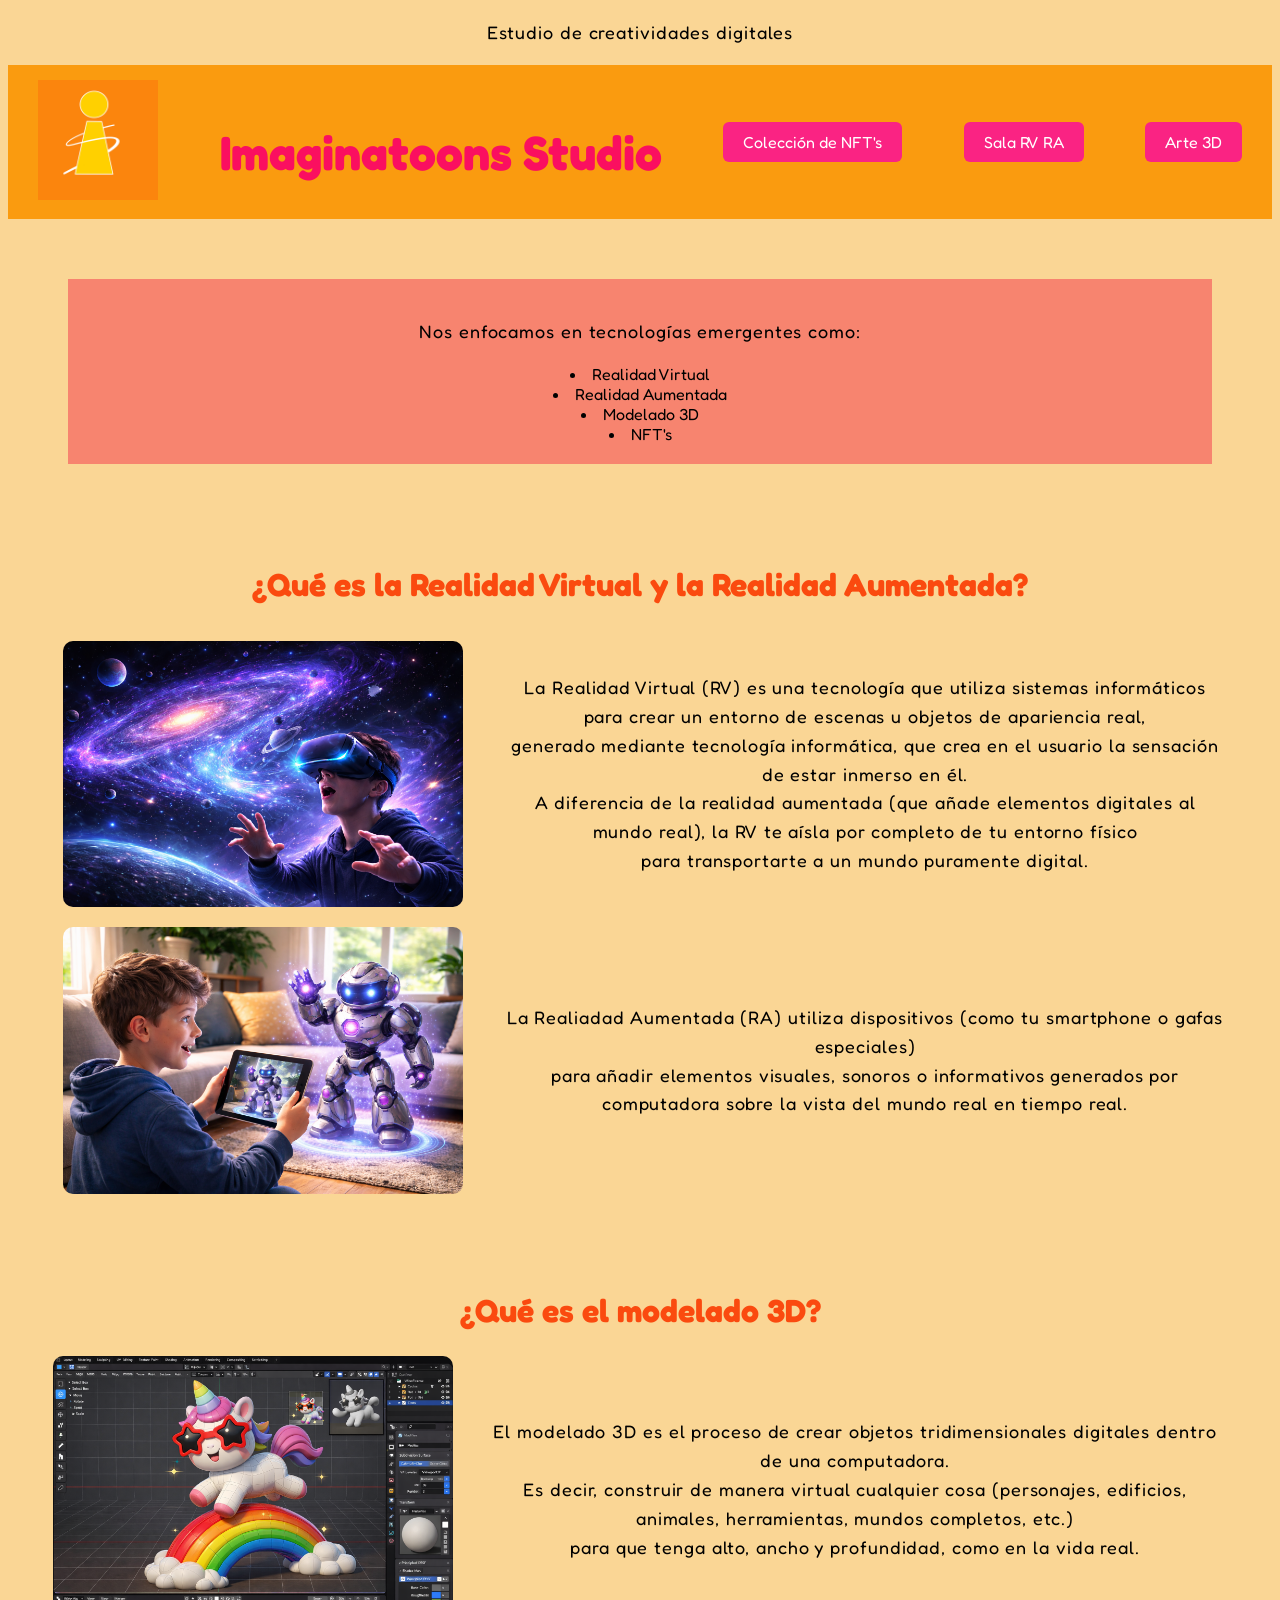
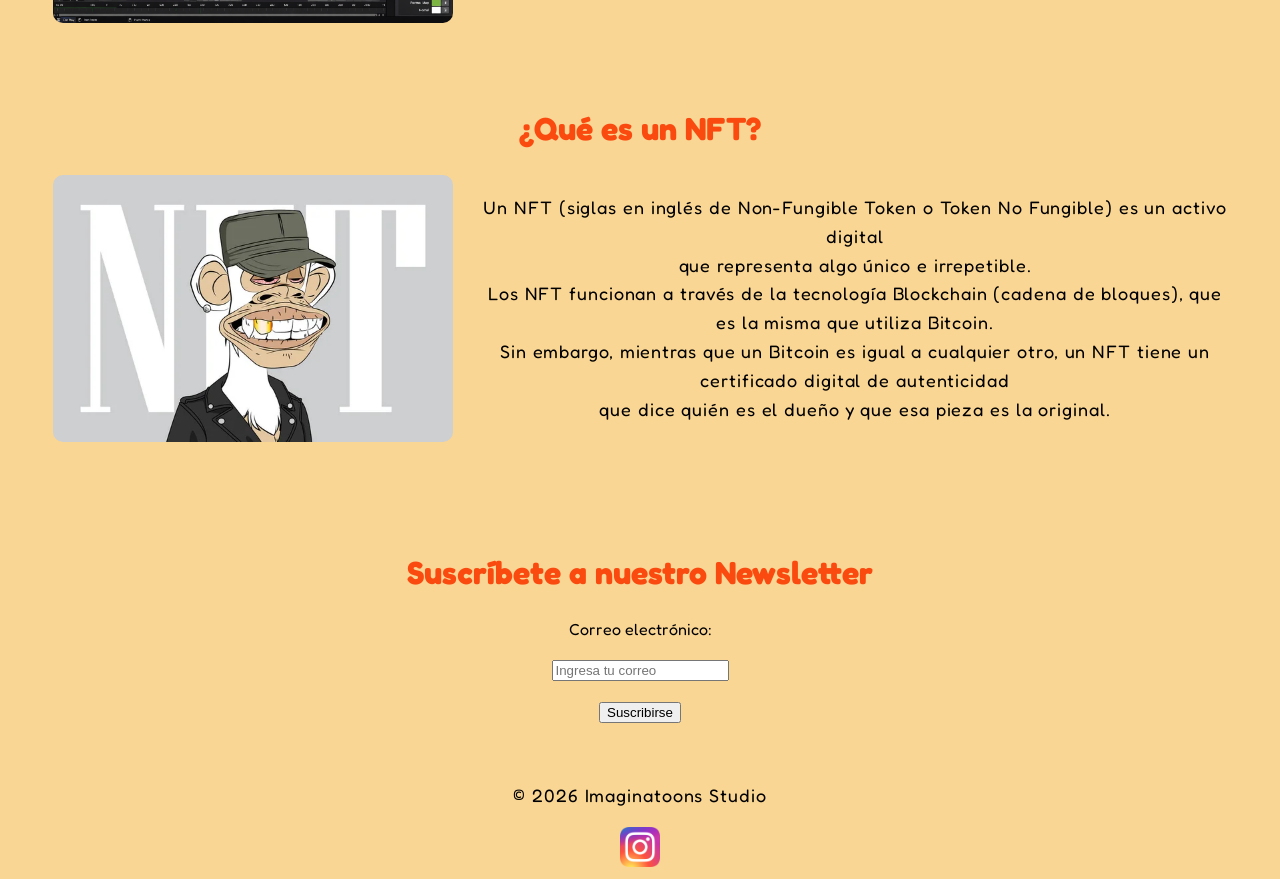
==== index.html @ 47bb6657 "ajuste de nabvar y colores" ====
<!DOCTYPE html>
<html lang="en">
<head>
    <meta charset="UTF-8">
    <meta name="viewport" content="width=device-width, initial-scale=1.0">
    <title>Document</title>
    <link rel="stylesheet" href="styles.css">
    <link rel="preconnect" href="https://fonts.googleapis.com">
    <link rel="preconnect" href="https://fonts.gstatic.com" crossorigin>
    <link href="https://fonts.googleapis.com/css2?family=Fredoka:wght@300..700&display=swap" rel="stylesheet">
</head>

<body>
  
    <header>
        <p>Estudio de creatividades digitales</p>
    </header>

    <nav class="navbar">
        <div class="logo"><img src="Img.png"></div>
        <div class="title"> 
            <h1 id="mi-id">Imaginatoons Studio</h1>
        </div>
        </div>
            <a href="https://opensea.io/collection/imaginatoons-collection" class="btn">Colección de NFT's</a>
            <a href="salas.html" class="btn">Sala RV RA</a>
            <a href="Modelado.html" class="btn">Arte 3D</a>
        </div>
    </nav>

    <main>

    <section class="miclase">
    <p>Nos enfocamos en tecnologías emergentes como:</p>
    <li>Realidad Virtual</li>
    <li>Realidad Aumentada</li>
    <li>Modelado 3D</li> 
    <li>NFT's</li>
    </section>
    
    <section class="box">

    <h2>¿Qué es la Realidad Virtual y la Realidad Aumentada?</h2>

    <div class="contenido">

    <img class="mge" src="realidadvirtual.png" alt="realidad virtual">

    <p>
    La Realidad Virtual (RV) es una tecnología que utiliza sistemas informáticos para crear un entorno de escenas u objetos de apariencia real, <br>
    generado mediante tecnología informática, que crea en el usuario la sensación de estar inmerso en él. <br>
    A diferencia de la realidad aumentada (que añade elementos digitales al mundo real), la RV te aísla por completo de tu entorno físico <br>
    para transportarte a un mundo puramente digital. 
    </p>

    </div>

    <div class="contenido">

    <img class="mge" src="realidad aumentada.png" alt="realidad aumentada">

    <p>
    La Realiadad Aumentada (RA) utiliza dispositivos (como tu smartphone o gafas especiales) <br>
    para añadir elementos visuales, sonoros o informativos generados por computadora sobre la vista del mundo real en tiempo real.
    </p>

    </div>

    </section>


    <section class="box">

    <h2>¿Qué es el modelado 3D?</h2> 

    <div class="contenido">

    <img src="unicornio.png" alt="unicornio3D"> 

    <p>
    El modelado 3D es el proceso de crear objetos tridimensionales digitales dentro de una computadora.<br>
     Es decir, construir de manera virtual cualquier cosa (personajes, edificios, animales, herramientas, mundos completos, etc.) <br>
     para que tenga alto, ancho y profundidad, como en la vida real.
    </p> 

    </div>


    </section>
    
    <section class="box">

    <h2>¿Qué es un NFT?</h2> 

    <div class="contenido">
    
    <img src="boredape.jpg" alt="nft">

    <p>
    Un NFT (siglas en inglés de Non-Fungible Token o Token No Fungible) es un activo digital <br>
    que representa algo único e irrepetible. <br>
    Los NFT funcionan a través de la tecnología Blockchain (cadena de bloques), que es la misma que utiliza Bitcoin. <br>
    Sin embargo, mientras que un Bitcoin es igual a cualquier otro, un NFT tiene un certificado digital de autenticidad <br>
    que dice quién es el dueño y que esa pieza es la original.
    </p> 
    
    </div>

    </section>

    <section>
    <h2>Suscríbete a nuestro Newsletter</h2>
    <form>
    <label for="email">Correo electrónico:</label><br><br>
    <input type="email" id="email" name="email" placeholder="Ingresa tu correo" required><br><br>
    <button type="submit">Suscribirse</button>
    </form>   
    </section>
    
    </main>

    <footer>
    <p>© 2026 Imaginatoons Studio</p>
    <a href="https://www.instagram.com/imaginatoonstudio" target="_blank">
    <img src="insta.png" width="40" height="40" class="icono-red">
    </a> 
    </footer>

</body>
</html>
---- styles.css ----
body {
  font-family: "Fredoka", Arial, sans-serif;
  background-color: #FAD695;
  text-align: center;
}

h1 {
    color: #FA2383;
    font-size: 48px;    
    margin-bottom: 20px;
    font-weight: 700;
    text-align: center;
}

h3 {
  color: #FA730F;
}

#mi-id {
  color: #FA0F60;
}

h2 {
  color: #FA4A0F;
  font-size: 32px;

}

p {
  font-weight: 400;
  font-size: 18px;
  line-height: 1.6;
  letter-spacing: 0.05em
}

.miclase {
  background-color: #F7846F;
  padding: 20px 40px;
  border: 30px;
  margin: 60px;
}

.icono-red {
  width: 40px;
  transition: 0.3s;
}

.icono-red:hover {
  transform: scale(1.2);
  opacity: 0.7;
}



section {
  padding: 40px;
}

* {
  box-sizing: border-box;
}

.imagen1 {
  max-width: 100%;
  height: auto;
}

.box {
  padding: 15px;
  border: 5px;
  margin: 30px;
}

.contenido{
  display:flex;
  align-items:center;
  gap:30px;
  flex-wrap:wrap;
}

.contenido img{
  width:400px;
  max-width:100%;
  border-radius:10px;
}

.contenido p{
  flex:1; 
}

.mge {
  margin: 10px; 
}

.galeria {
  display:flex;
  flex-direction: column;
  align-items: center;
}

.galeria img{
  margin: 20px;
}

.room {
  display: flex;
  align-items:center;
  gap:30px;
  flex-wrap:wrap;
  justify-content: space-around;
}

.room img{
  margin: 10px;
  padding: 10px;
  border: 5px;
  width:600px;
  max-width:100%;
}

.container {

  display: flex;

  justify-content: center;

  align-items: center;


}

.card {

  background-color: #f1e6e1;

  padding: 20px;

  box-shadow: 0 4px 8px rgba(0, 0, 0, 0.1);

  border-radius: 8px;

  text-align: center;

  margin: 20px;

}

.obras {
  width: 600px;
 
}

@media (max-width: 768px){
  .obras{
    width: 100%;
  }
}

.navbar {
  display: flex;
  align-items: center;
  justify-content: space-between;
  padding: 15px 30px;
  background-color: #FA9B0F;
  color: white;
  flex-wrap: wrap;
}


.logo {
  font-weight: bold;
}

.btn {
  display: inline-block;
  padding: 10px 20px;
  background-color:#FA2383;
  color: white;
  text-decoration: none;
  border-radius: 6px;
  font-size: 16px;
}


.btn:hover {
  background-color:#FAAD94;
}


.logo img {
  width: 120px;
  height: auto;
}

@media (max-width: 768px) {
  .navbar {
    flex-direction: column;
    align-items: flex-start;
    gap: 10px;
  }

   .right {
    width: 100%;
  }

  .btn {
    width: 100%;
    text-align: center;
  }

  .logo {
    width: 40px; 
    min-width: 40px; 
  }
}
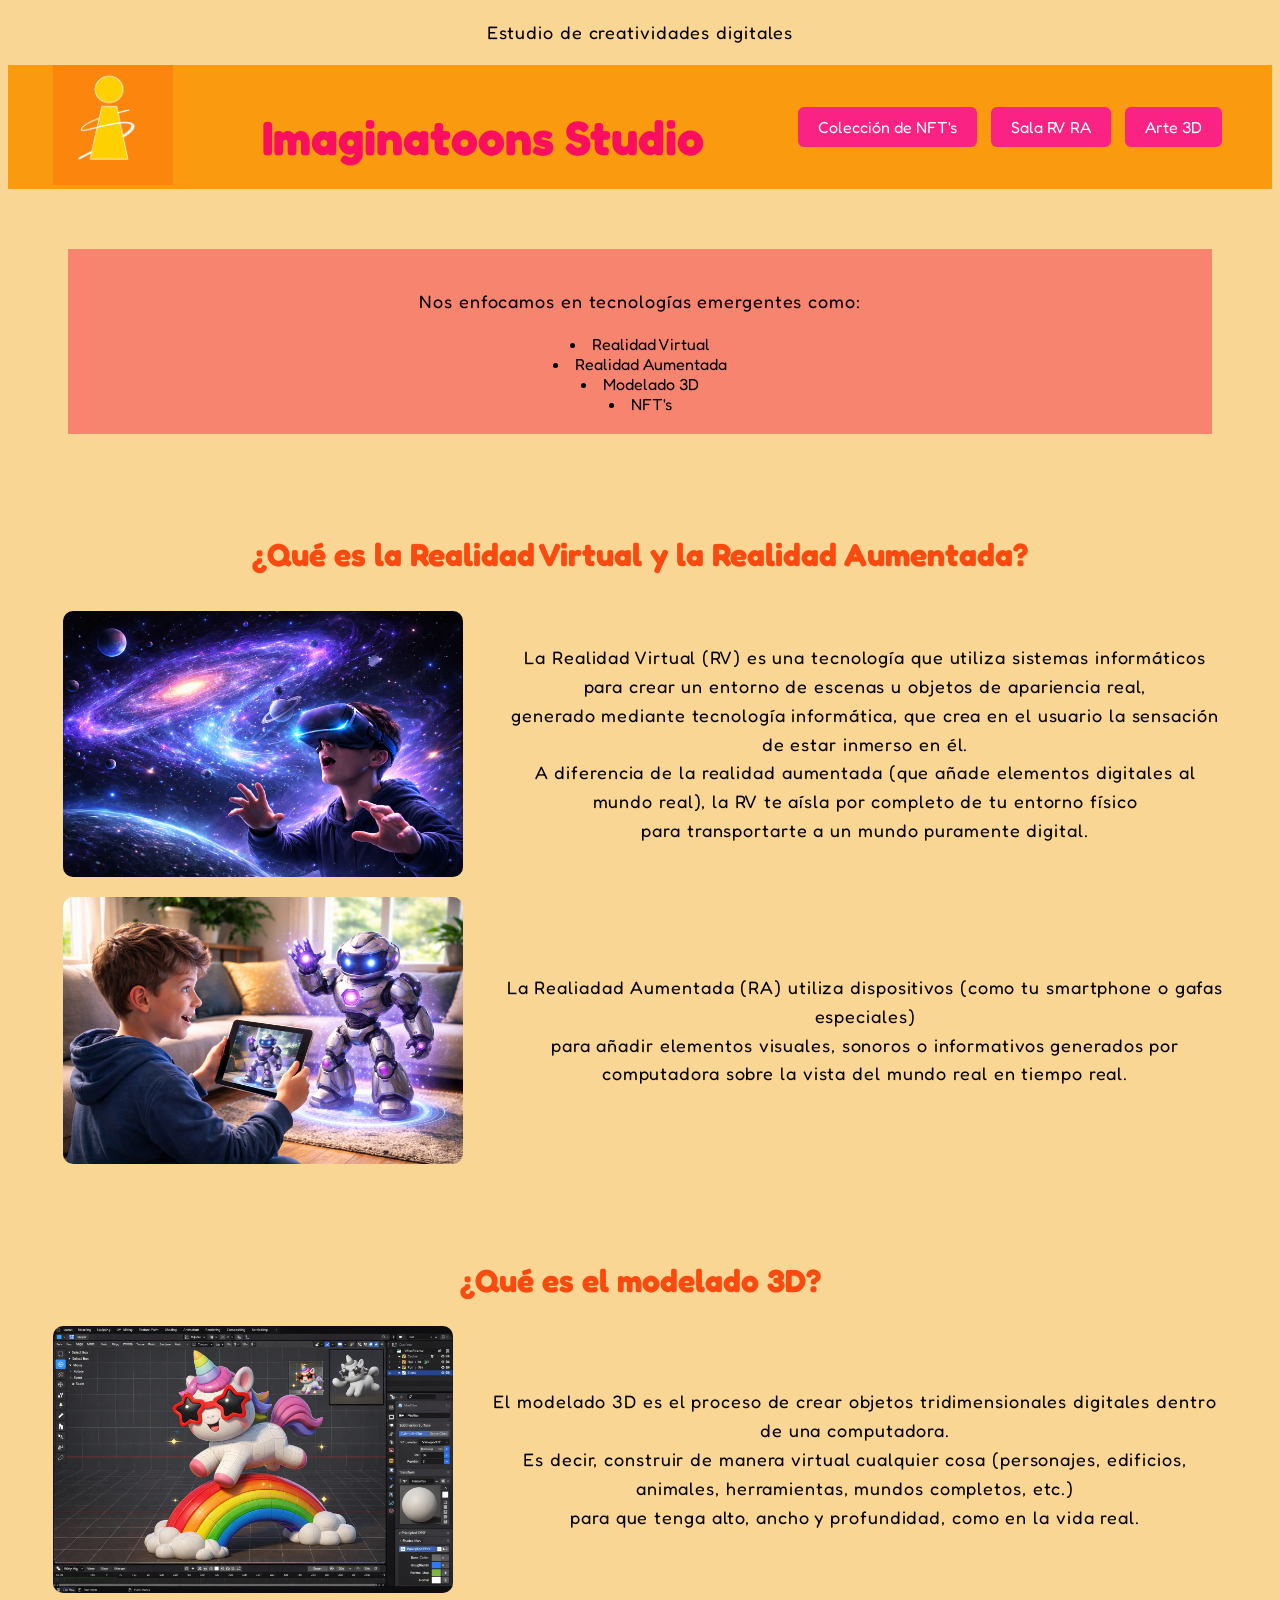
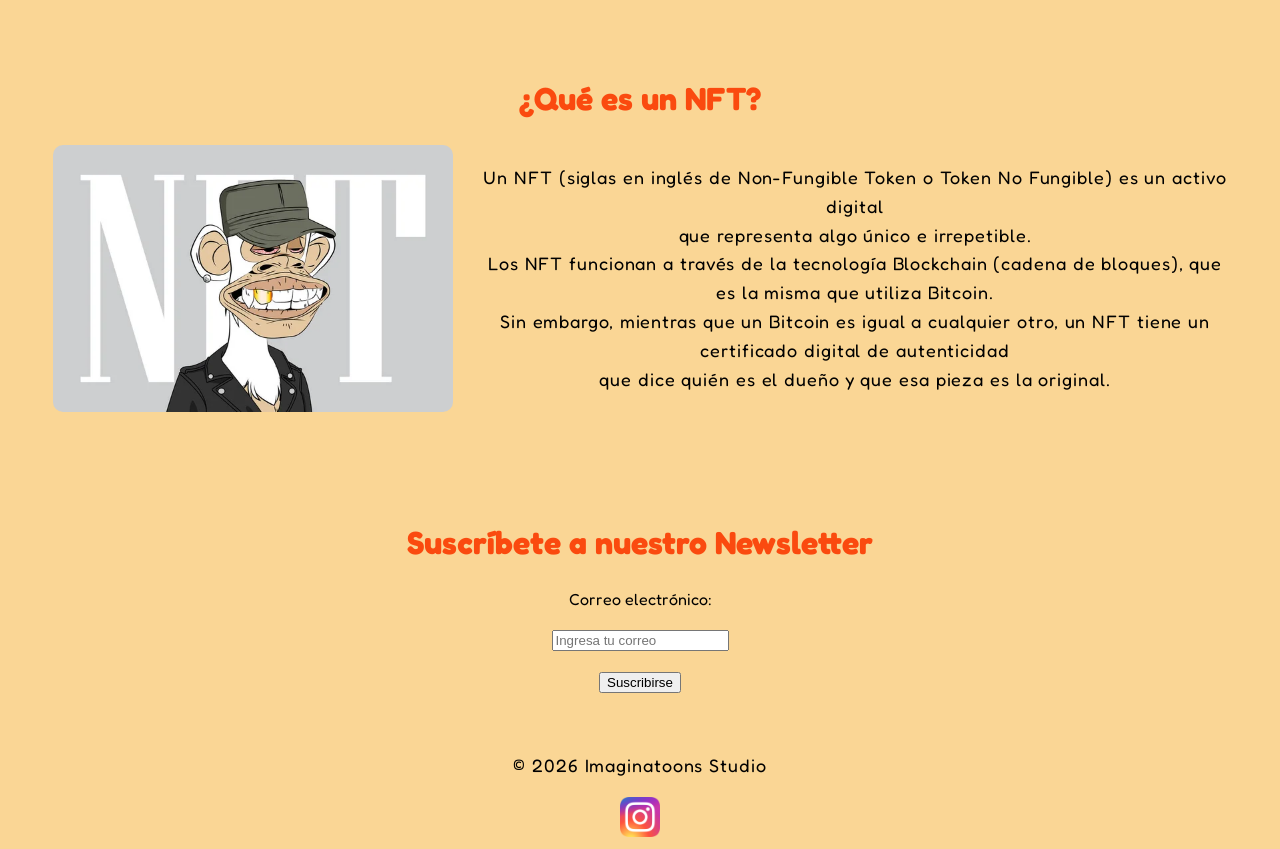
==== commit 66208c71: "ajuste de navbar" ====
--- a/index.html
+++ b/index.html
@@ -21,7 +21,7 @@
         <div class="title"> 
             <h1 id="mi-id">Imaginatoons Studio</h1>
         </div>
-        </div>
+        <div>
             <a href="https://opensea.io/collection/imaginatoons-collection" class="btn">Colección de NFT's</a>
             <a href="salas.html" class="btn">Sala RV RA</a>
             <a href="Modelado.html" class="btn">Arte 3D</a>
--- a/styles.css
+++ b/styles.css
@@ -159,8 +159,7 @@
 .navbar {
   display: flex;
   align-items: center;
-  justify-content: space-between;
-  padding: 15px 30px;
+  justify-content: space-around;
   background-color: #FA9B0F;
   color: white;
   flex-wrap: wrap;
@@ -179,6 +178,7 @@
   text-decoration: none;
   border-radius: 6px;
   font-size: 16px;
+  margin: 5px;
 }
 
 
@@ -195,13 +195,10 @@
 @media (max-width: 768px) {
   .navbar {
     flex-direction: column;
-    align-items: flex-start;
+    align-items:center;
     gap: 10px;
   }
 
-   .right {
-    width: 100%;
-  }
 
   .btn {
     width: 100%;
@@ -210,6 +207,6 @@
 
   .logo {
     width: 40px; 
-    min-width: 40px; 
+    min-width: 40px;
   }
 }
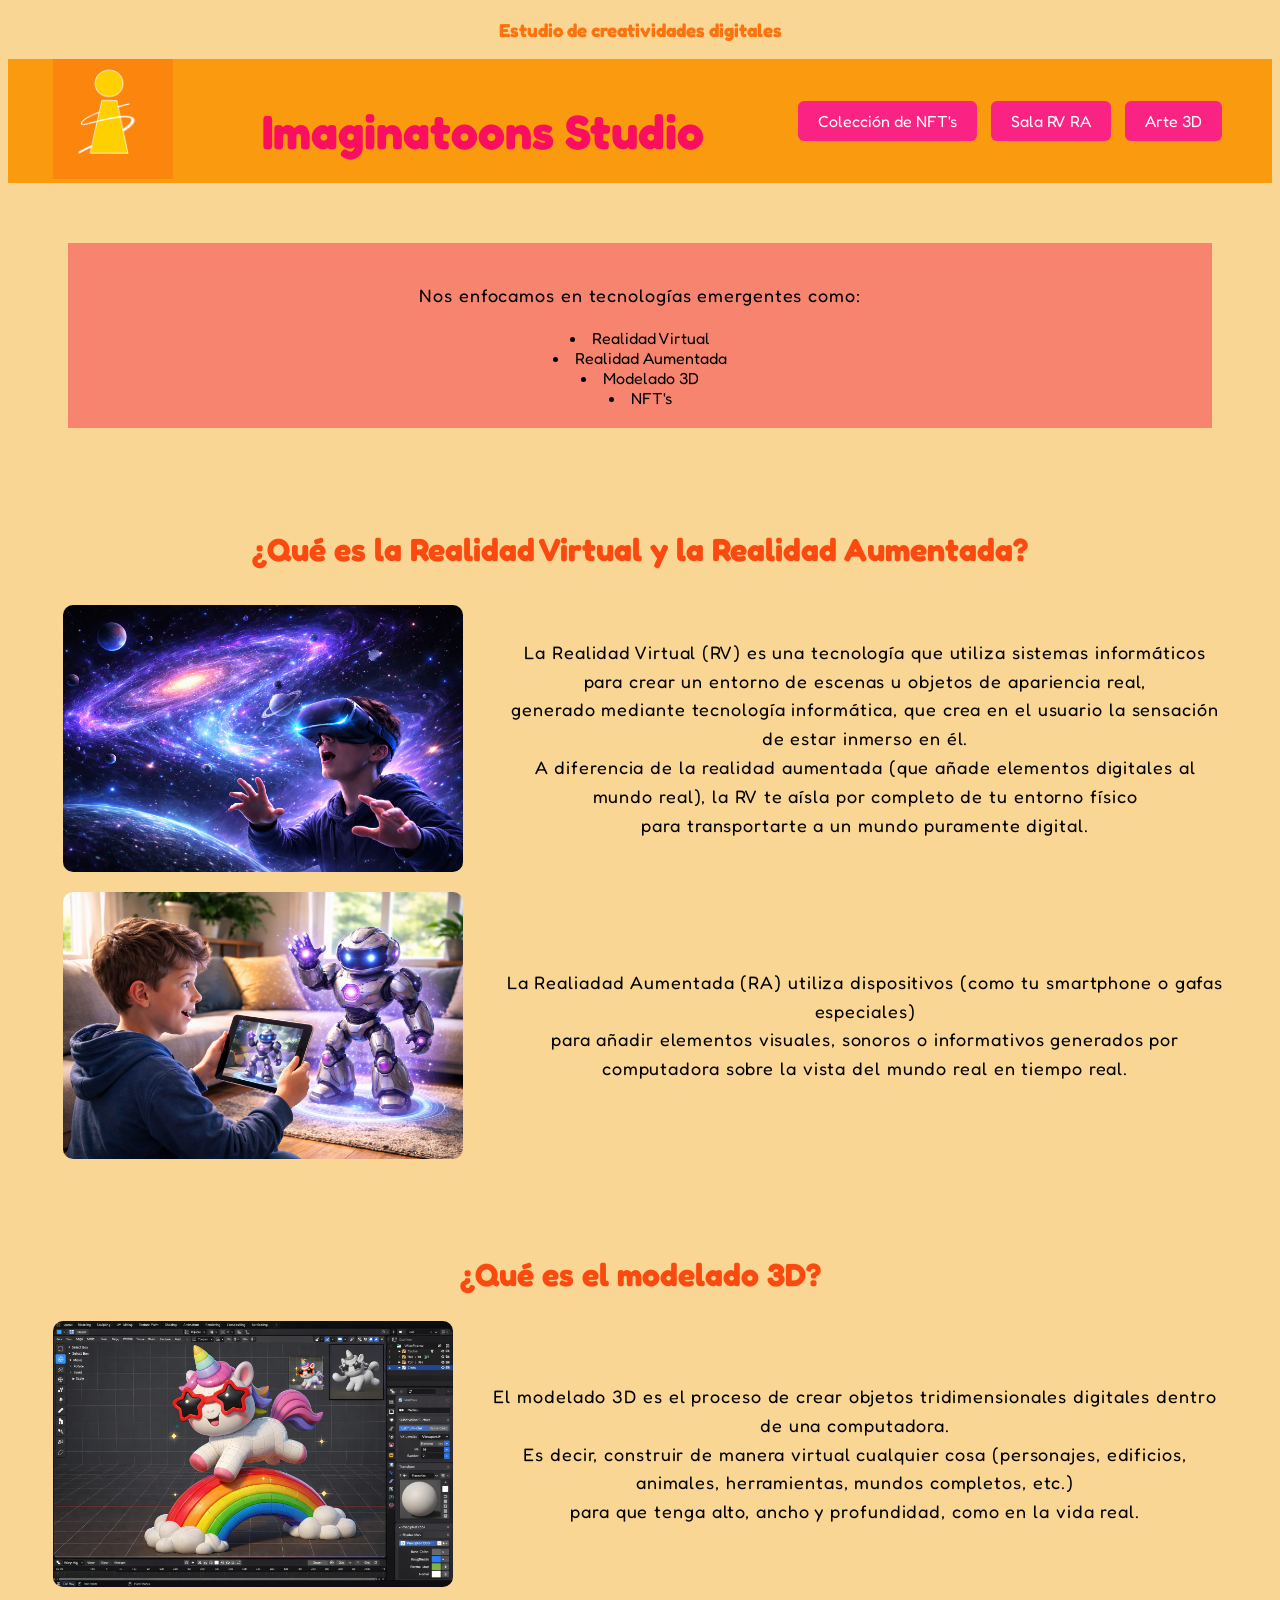
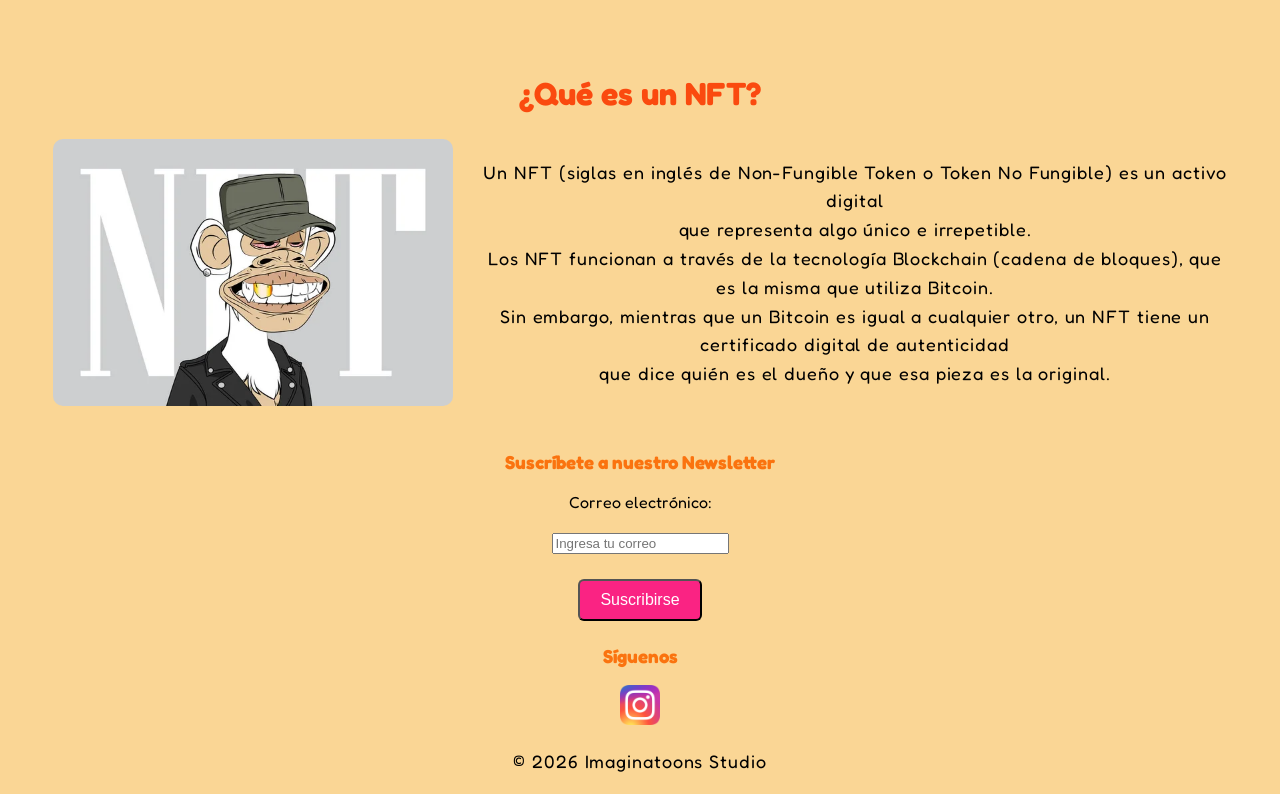
==== commit 9a7559e1: "orden y footer" ====
--- a/index.html
+++ b/index.html
@@ -13,7 +13,7 @@
 <body>
   
     <header>
-        <p>Estudio de creatividades digitales</p>
+        <h3>Estudio de creatividades digitales</h3>
     </header>
 
     <nav class="navbar">
@@ -30,100 +30,87 @@
 
     <main>
 
-    <section class="miclase">
-    <p>Nos enfocamos en tecnologías emergentes como:</p>
-    <li>Realidad Virtual</li>
-    <li>Realidad Aumentada</li>
-    <li>Modelado 3D</li> 
-    <li>NFT's</li>
-    </section>
+        <section class="miclase">
+            <p>Nos enfocamos en tecnologías emergentes como:</p>
+            <li>Realidad Virtual</li>
+            <li>Realidad Aumentada</li>
+            <li>Modelado 3D</li>
+            <li>NFT's</li>
+         </section>
     
-    <section class="box">
-
-    <h2>¿Qué es la Realidad Virtual y la Realidad Aumentada?</h2>
-
-    <div class="contenido">
-
-    <img class="mge" src="realidadvirtual.png" alt="realidad virtual">
-
-    <p>
-    La Realidad Virtual (RV) es una tecnología que utiliza sistemas informáticos para crear un entorno de escenas u objetos de apariencia real, <br>
-    generado mediante tecnología informática, que crea en el usuario la sensación de estar inmerso en él. <br>
-    A diferencia de la realidad aumentada (que añade elementos digitales al mundo real), la RV te aísla por completo de tu entorno físico <br>
-    para transportarte a un mundo puramente digital. 
-    </p>
-
-    </div>
-
-    <div class="contenido">
-
-    <img class="mge" src="realidad aumentada.png" alt="realidad aumentada">
-
-    <p>
-    La Realiadad Aumentada (RA) utiliza dispositivos (como tu smartphone o gafas especiales) <br>
-    para añadir elementos visuales, sonoros o informativos generados por computadora sobre la vista del mundo real en tiempo real.
-    </p>
-
-    </div>
-
-    </section>
+        <section class="box">
+            <h2>¿Qué es la Realidad Virtual y la Realidad Aumentada?</h2>
+        
+            <div class="contenido">
+                <img class="mge" src="realidadvirtual.png" alt="realidad virtual">
+                <p>La Realidad Virtual (RV) es una tecnología que utiliza sistemas informáticos para crear un entorno de escenas u objetos de apariencia real, <br>
+                generado mediante tecnología informática, que crea en el usuario la sensación de estar inmerso en él. <br>
+                A diferencia de la realidad aumentada (que añade elementos digitales al mundo real), la RV te aísla por completo de tu entorno físico <br>
+                para transportarte a un mundo puramente digital. 
+            </p>
+            </div>
+        
+            <div class="contenido">
+                <img class="mge" src="realidad aumentada.png" alt="realidad aumentada">
+                <p>
+                La Realiadad Aumentada (RA) utiliza dispositivos (como tu smartphone o gafas especiales) <br>
+                para añadir elementos visuales, sonoros o informativos generados por computadora sobre la vista del mundo real en tiempo real.
+                </p>
+            </div>
+        </section>
 
 
-    <section class="box">
+        <section class="box">
+            <h2>¿Qué es el modelado 3D?</h2> 
 
-    <h2>¿Qué es el modelado 3D?</h2> 
+            <div class="contenido">
+                <img src="unicornio.png" alt="unicornio3D"> 
+                <p>
+                El modelado 3D es el proceso de crear objetos tridimensionales digitales dentro de una computadora.<br>
+                Es decir, construir de manera virtual cualquier cosa (personajes, edificios, animales, herramientas, mundos completos, etc.) <br>
+                para que tenga alto, ancho y profundidad, como en la vida real.
+                </p> 
+            </div>
+        </section>
+    
+        <section class="box">
+            <h2>¿Qué es un NFT?</h2> 
+        
+            <div class="contenido">
+                <img src="boredape.jpg" alt="nft">
+                <p>
+                Un NFT (siglas en inglés de Non-Fungible Token o Token No Fungible) es un activo digital <br>
+                que representa algo único e irrepetible. <br>
+                Los NFT funcionan a través de la tecnología Blockchain (cadena de bloques), que es la misma que utiliza Bitcoin. <br>
+                Sin embargo, mientras que un Bitcoin es igual a cualquier otro, un NFT tiene un certificado digital de autenticidad <br>
+                que dice quién es el dueño y que esa pieza es la original.
+                </p> 
+            </div>
+        </section>
 
-    <div class="contenido">
+     </main>
+    
+    <footer class="footer">
+        <div class="footer-container">
 
-    <img src="unicornio.png" alt="unicornio3D"> 
-
-    <p>
-    El modelado 3D es el proceso de crear objetos tridimensionales digitales dentro de una computadora.<br>
-     Es decir, construir de manera virtual cualquier cosa (personajes, edificios, animales, herramientas, mundos completos, etc.) <br>
-     para que tenga alto, ancho y profundidad, como en la vida real.
-    </p> 
-
-    </div>
-
-
-    </section>
+            <div class="newsletter">
+                <h3>Suscríbete a nuestro Newsletter</h3>
+                <form>
+                    <label for="email">Correo electrónico:</label><br><br>
+                    <input type="email" id="email" name="email" placeholder="Ingresa tu correo" required><br><br>
+                    <button type="submit" class="btn">Suscribirse</button>
+                 </form>
+            </div>
+            
+            <div class="social">
+                <h3>Síguenos</h3>  
+                <a href="https://www.instagram.com/imaginatoonstudio" target="_blank">
+                <img src="insta.png" width="40" height="40" class="icono-red">
+                </a>
+                <p>© 2026 Imaginatoons Studio</p>      
+            </div>
+        </div>
     
-    <section class="box">
-
-    <h2>¿Qué es un NFT?</h2> 
-
-    <div class="contenido">
-    
-    <img src="boredape.jpg" alt="nft">
-
-    <p>
-    Un NFT (siglas en inglés de Non-Fungible Token o Token No Fungible) es un activo digital <br>
-    que representa algo único e irrepetible. <br>
-    Los NFT funcionan a través de la tecnología Blockchain (cadena de bloques), que es la misma que utiliza Bitcoin. <br>
-    Sin embargo, mientras que un Bitcoin es igual a cualquier otro, un NFT tiene un certificado digital de autenticidad <br>
-    que dice quién es el dueño y que esa pieza es la original.
-    </p> 
-    
-    </div>
-
-    </section>
-
-    <section>
-    <h2>Suscríbete a nuestro Newsletter</h2>
-    <form>
-    <label for="email">Correo electrónico:</label><br><br>
-    <input type="email" id="email" name="email" placeholder="Ingresa tu correo" required><br><br>
-    <button type="submit">Suscribirse</button>
-    </form>   
-    </section>
-    
-    </main>
-
-    <footer>
-    <p>© 2026 Imaginatoons Studio</p>
-    <a href="https://www.instagram.com/imaginatoonstudio" target="_blank">
-    <img src="insta.png" width="40" height="40" class="icono-red">
-    </a> 
     </footer>
 
 </body>
--- a/styles.css
+++ b/styles.css
@@ -5,11 +5,11 @@
 }
 
 h1 {
-    color: #FA2383;
-    font-size: 48px;    
-    margin-bottom: 20px;
-    font-weight: 700;
-    text-align: center;
+  color: #FA2383;
+  font-size: 48px;    
+  margin-bottom: 20px;
+  font-weight: 700;
+  text-align: center;
 }
 
 h3 {
@@ -23,7 +23,6 @@
 h2 {
   color: #FA4A0F;
   font-size: 32px;
-
 }
 
 p {
@@ -49,8 +48,6 @@
   transform: scale(1.2);
   opacity: 0.7;
 }
-
-
 
 section {
   padding: 40px;
@@ -119,35 +116,22 @@
 }
 
 .container {
-
   display: flex;
-
   justify-content: center;
-
   align-items: center;
-
-
 }
 
 .card {
-
   background-color: #f1e6e1;
-
   padding: 20px;
-
   box-shadow: 0 4px 8px rgba(0, 0, 0, 0.1);
-
   border-radius: 8px;
-
   text-align: center;
-
   margin: 20px;
-
 }
 
 .obras {
-  width: 600px;
- 
+  width: 600px; 
 }
 
 @media (max-width: 768px){
@@ -164,7 +148,6 @@
   color: white;
   flex-wrap: wrap;
 }
-
 
 .logo {
   font-weight: bold;
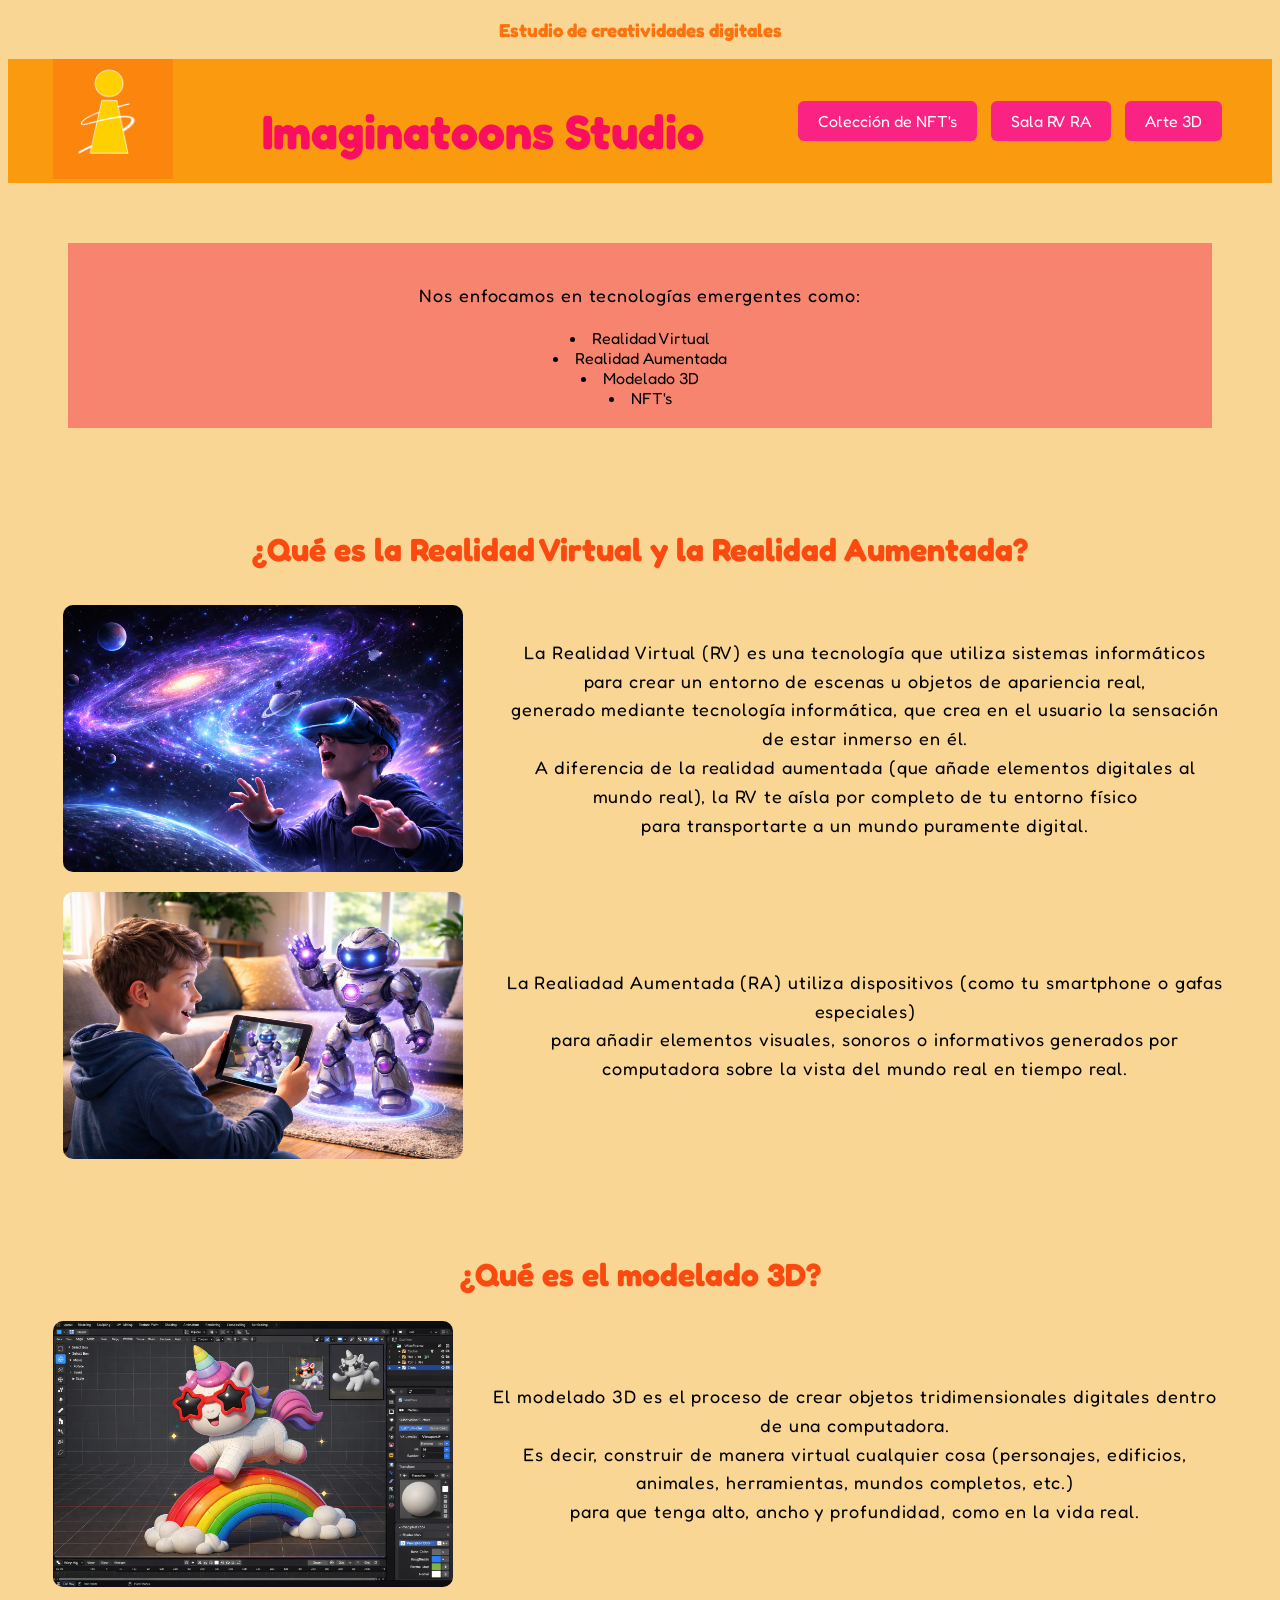
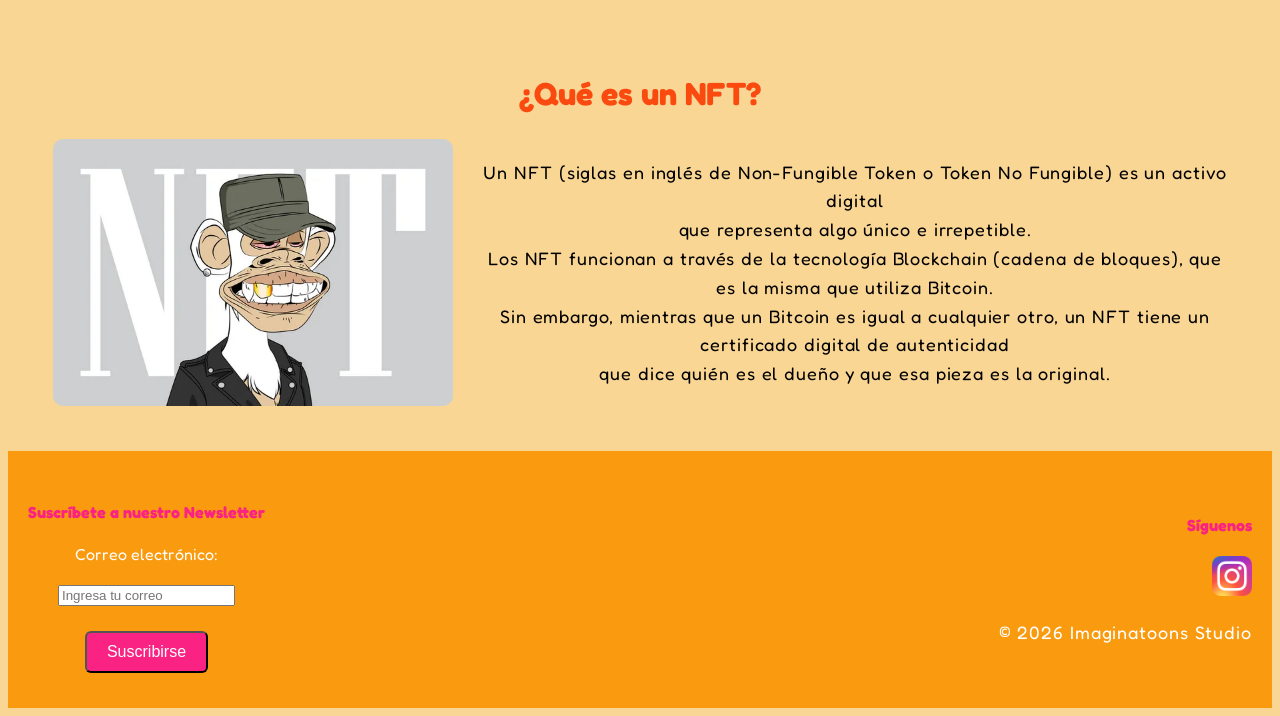
==== commit cb611ea5: "color del footer" ====
--- a/index.html
+++ b/index.html
@@ -94,7 +94,7 @@
         <div class="footer-container">
 
             <div class="newsletter">
-                <h3>Suscríbete a nuestro Newsletter</h3>
+                <h4>Suscríbete a nuestro Newsletter</h4>
                 <form>
                     <label for="email">Correo electrónico:</label><br><br>
                     <input type="email" id="email" name="email" placeholder="Ingresa tu correo" required><br><br>
@@ -103,7 +103,7 @@
             </div>
             
             <div class="social">
-                <h3>Síguenos</h3>  
+                <h4>Síguenos</h4>  
                 <a href="https://www.instagram.com/imaginatoonstudio" target="_blank">
                 <img src="insta.png" width="40" height="40" class="icono-red">
                 </a>
--- a/styles.css
+++ b/styles.css
@@ -18,6 +18,10 @@
 
 #mi-id {
   color: #FA0F60;
+}
+
+h4 {
+  color: #FA2383;
 }
 
 h2 {
@@ -192,4 +196,41 @@
     width: 40px; 
     min-width: 40px;
   }
+}
+
+.footer {
+  background-color:#FA9B0F;
+  color: white;
+  padding: 30px 20px;
+}
+
+.footer-container {
+  display: flex;
+  justify-content: space-between;
+  align-items: center;
+  flex-wrap: wrap; 
+}
+
+.newsletter h3 {
+  margin-bottom: 10px;
+}
+
+.social {
+  text-align: right;
+}
+
+@media (max-width: 600px) {
+  .footer-container {
+    flex-direction: column;
+    text-align: center;
+  }
+
+  .social {
+    text-align: center;
+    margin-top: 20px;
+  }
+
+  .newsletter input {
+    margin-bottom: 10px;
+  }
 }
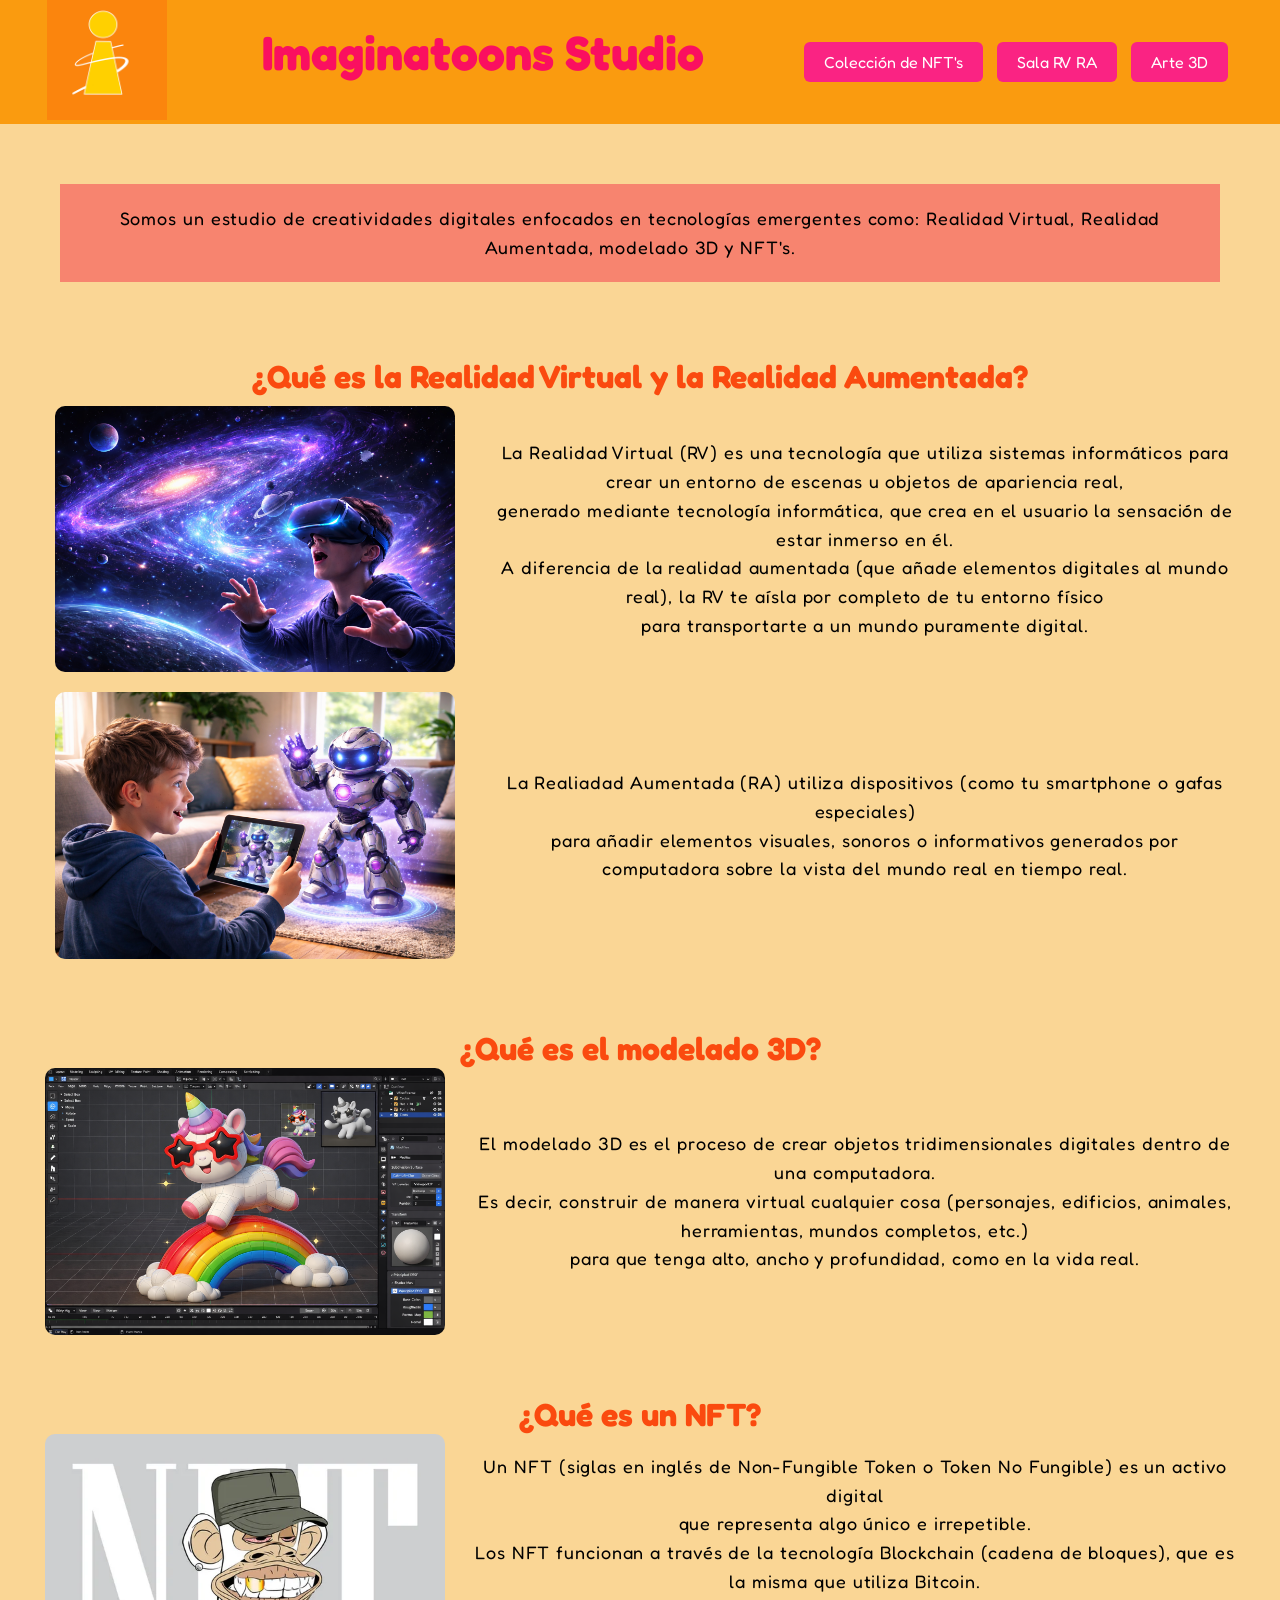
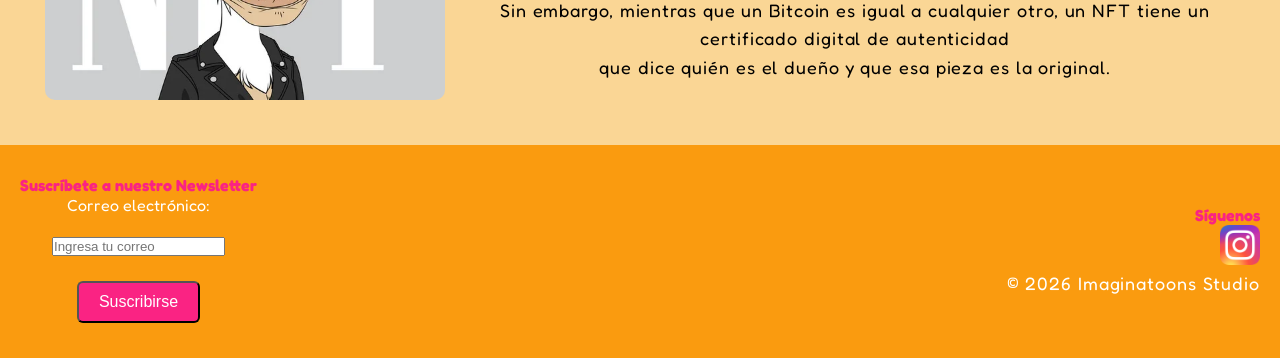
==== commit 6ede035c: "ajuste de footer 2" ====
--- a/index.html
+++ b/index.html
@@ -12,10 +12,6 @@
 
 <body>
   
-    <header>
-        <h3>Estudio de creatividades digitales</h3>
-    </header>
-
     <nav class="navbar">
         <div class="logo"><img src="Img.png"></div>
         <div class="title"> 
@@ -31,11 +27,7 @@
     <main>
 
         <section class="miclase">
-            <p>Nos enfocamos en tecnologías emergentes como:</p>
-            <li>Realidad Virtual</li>
-            <li>Realidad Aumentada</li>
-            <li>Modelado 3D</li>
-            <li>NFT's</li>
+            <p>Somos un estudio de creatividades digitales enfocados en tecnologías emergentes como: Realidad Virtual, Realidad Aumentada, modelado 3D y NFT's.</p>
          </section>
     
         <section class="box">
--- a/styles.css
+++ b/styles.css
@@ -58,6 +58,8 @@
 }
 
 * {
+  margin: 0;
+  padding: 0;
   box-sizing: border-box;
 }
 
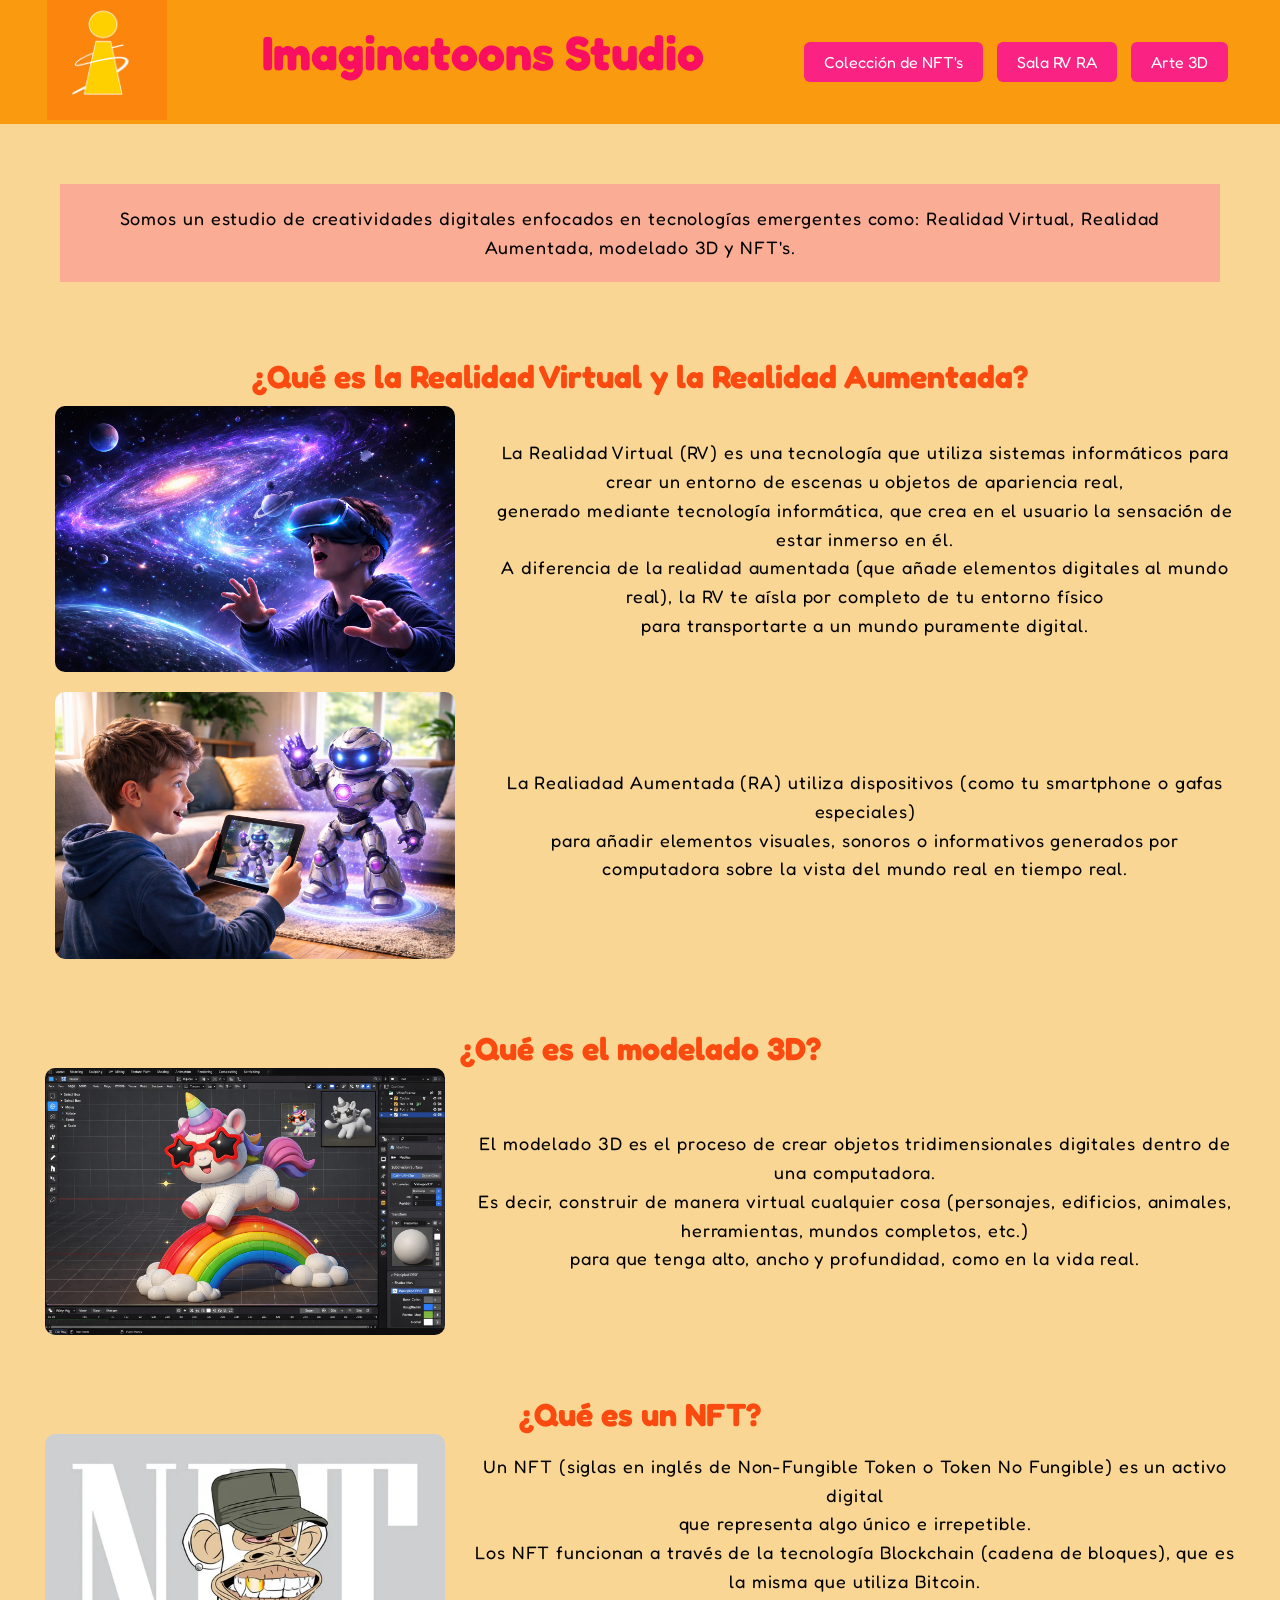
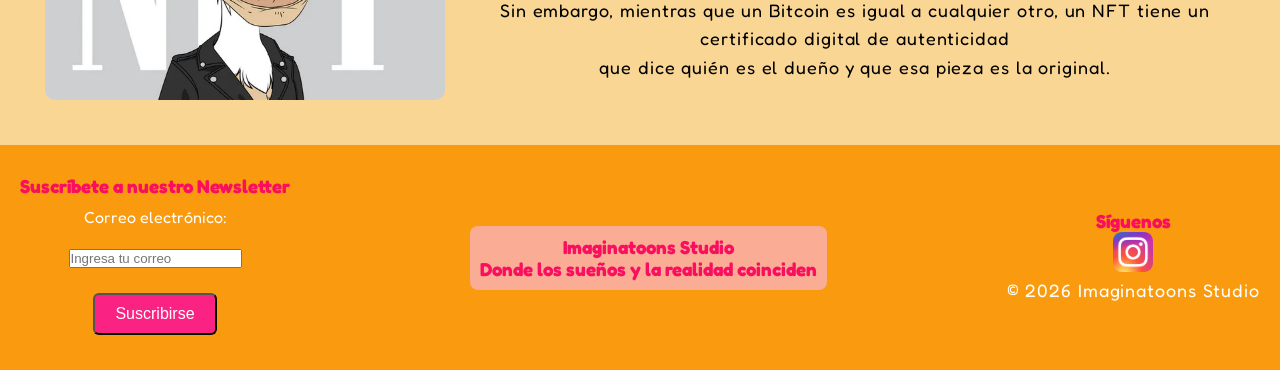
==== commit a21e617d: "ajustes en footer 3" ====
--- a/index.html
+++ b/index.html
@@ -15,7 +15,7 @@
     <nav class="navbar">
         <div class="logo"><img src="Img.png"></div>
         <div class="title"> 
-            <h1 id="mi-id">Imaginatoons Studio</h1>
+            <h1 class="miclass">Imaginatoons Studio</h1>
         </div>
         <div>
             <a href="https://opensea.io/collection/imaginatoons-collection" class="btn">Colección de NFT's</a>
@@ -86,7 +86,7 @@
         <div class="footer-container">
 
             <div class="newsletter">
-                <h4>Suscríbete a nuestro Newsletter</h4>
+                <h3 class="miclass">Suscríbete a nuestro Newsletter</h3>
                 <form>
                     <label for="email">Correo electrónico:</label><br><br>
                     <input type="email" id="email" name="email" placeholder="Ingresa tu correo" required><br><br>
@@ -94,8 +94,13 @@
                  </form>
             </div>
             
+            <div class="slogan">
+                <h3 class="miclass">Imaginatoons Studio <br>
+                 Donde los sueños y la realidad coinciden</h3>
+            </div>
+
             <div class="social">
-                <h4>Síguenos</h4>  
+                <h3 class="miclass">Síguenos</h3>  
                 <a href="https://www.instagram.com/imaginatoonstudio" target="_blank">
                 <img src="insta.png" width="40" height="40" class="icono-red">
                 </a>
--- a/styles.css
+++ b/styles.css
@@ -16,7 +16,7 @@
   color: #FA730F;
 }
 
-#mi-id {
+.miclass {
   color: #FA0F60;
 }
 
@@ -37,7 +37,7 @@
 }
 
 .miclase {
-  background-color: #F7846F;
+  background-color:#FAAD94;
   padding: 20px 40px;
   border: 30px;
   margin: 60px;
@@ -218,7 +218,7 @@
 }
 
 .social {
-  text-align: right;
+  text-align: center;
 }
 
 @media (max-width: 600px) {
@@ -235,4 +235,11 @@
   .newsletter input {
     margin-bottom: 10px;
   }
+}
+
+.slogan{
+  background-color: #FAAD94;
+  border-radius: 8px;
+  padding: 10px;
+  margin: 10px;
 }
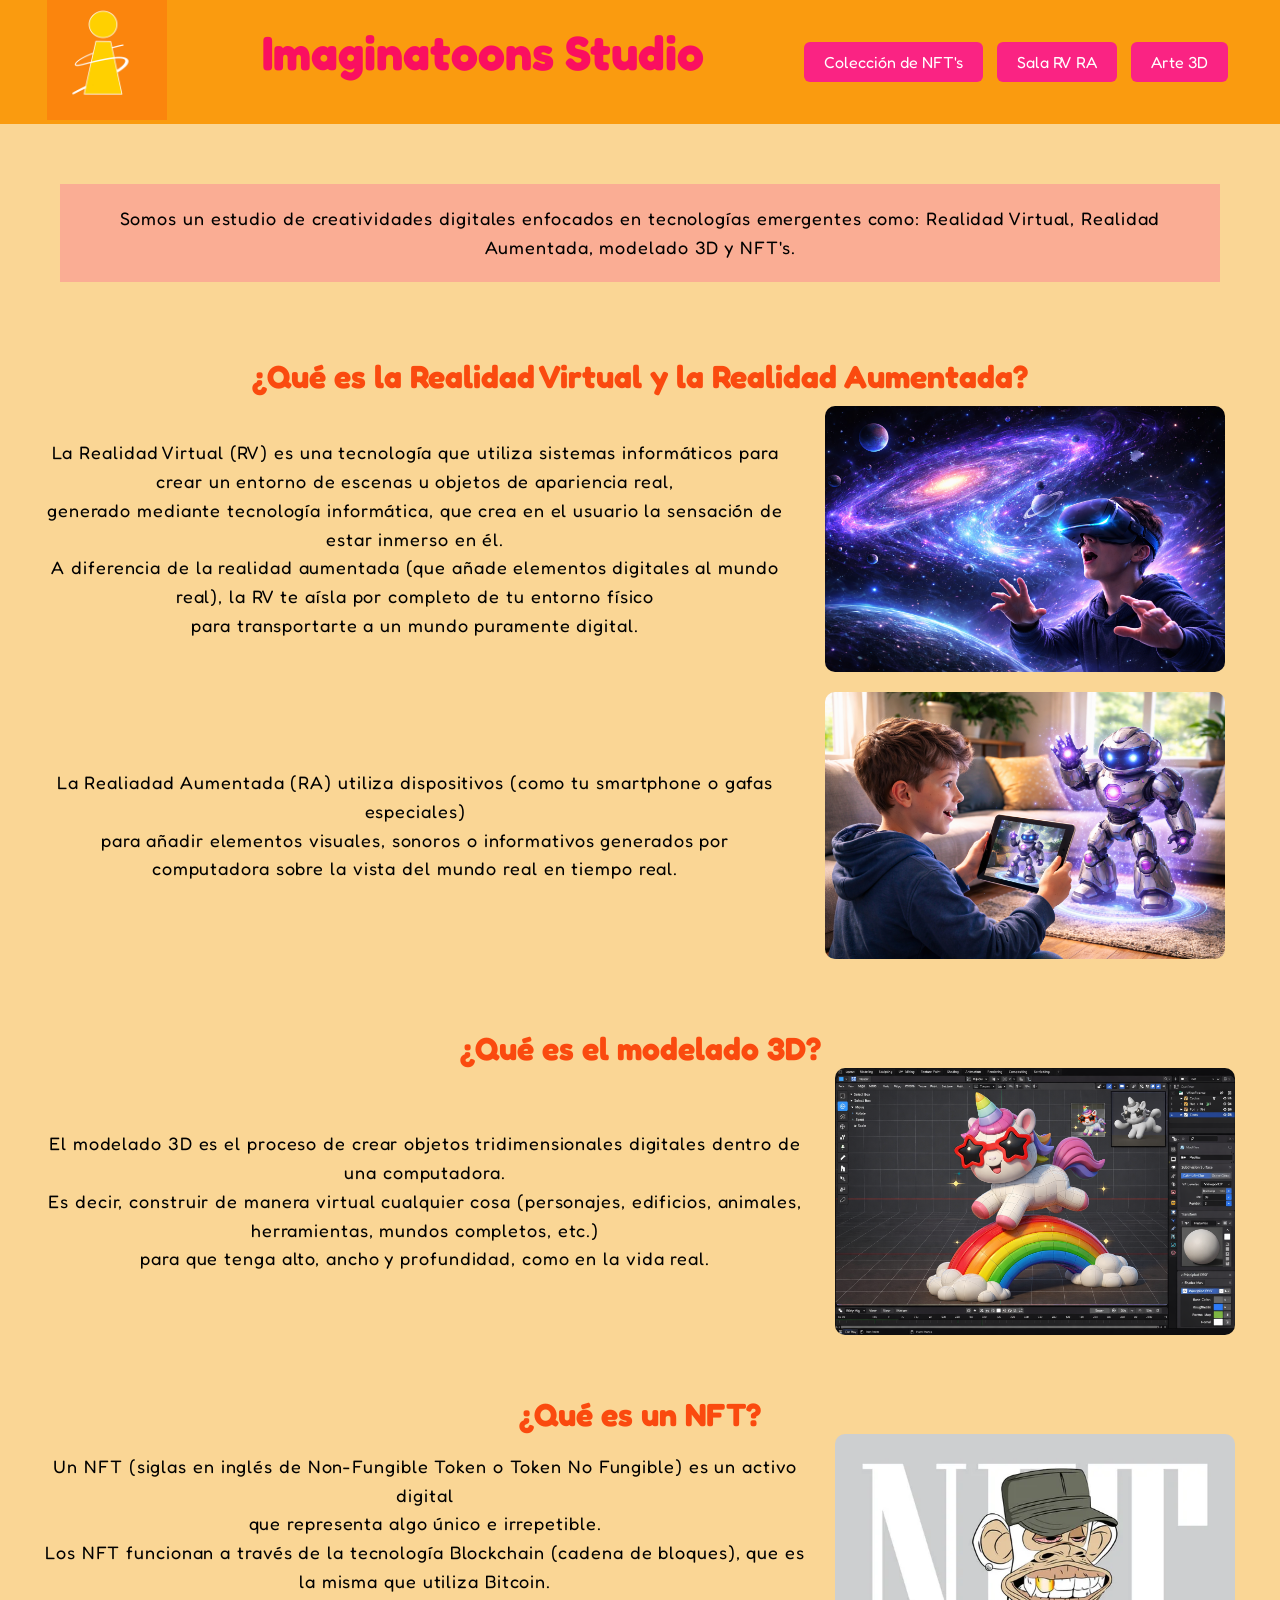
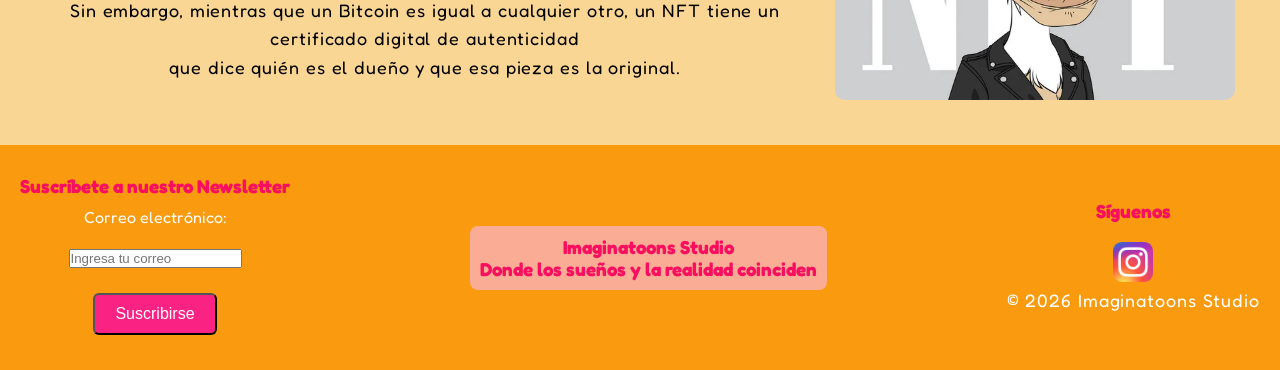
==== commit 90c6430d: "ajuste de imagenes paginas" ====
--- a/index.html
+++ b/index.html
@@ -34,20 +34,20 @@
             <h2>¿Qué es la Realidad Virtual y la Realidad Aumentada?</h2>
         
             <div class="contenido">
-                <img class="mge" src="realidadvirtual.png" alt="realidad virtual">
                 <p>La Realidad Virtual (RV) es una tecnología que utiliza sistemas informáticos para crear un entorno de escenas u objetos de apariencia real, <br>
                 generado mediante tecnología informática, que crea en el usuario la sensación de estar inmerso en él. <br>
                 A diferencia de la realidad aumentada (que añade elementos digitales al mundo real), la RV te aísla por completo de tu entorno físico <br>
                 para transportarte a un mundo puramente digital. 
-            </p>
+                </p>
+                <img class="mge" src="realidadvirtual.png" alt="realidad virtual">
             </div>
         
             <div class="contenido">
-                <img class="mge" src="realidad aumentada.png" alt="realidad aumentada">
                 <p>
                 La Realiadad Aumentada (RA) utiliza dispositivos (como tu smartphone o gafas especiales) <br>
                 para añadir elementos visuales, sonoros o informativos generados por computadora sobre la vista del mundo real en tiempo real.
                 </p>
+                <img class="mge" src="realidad aumentada.png" alt="realidad aumentada">
             </div>
         </section>
 
@@ -56,12 +56,12 @@
             <h2>¿Qué es el modelado 3D?</h2> 
 
             <div class="contenido">
-                <img src="unicornio.png" alt="unicornio3D"> 
                 <p>
                 El modelado 3D es el proceso de crear objetos tridimensionales digitales dentro de una computadora.<br>
                 Es decir, construir de manera virtual cualquier cosa (personajes, edificios, animales, herramientas, mundos completos, etc.) <br>
                 para que tenga alto, ancho y profundidad, como en la vida real.
-                </p> 
+                </p>
+                <img src="unicornio.png" alt="unicornio3D">
             </div>
         </section>
     
@@ -69,14 +69,14 @@
             <h2>¿Qué es un NFT?</h2> 
         
             <div class="contenido">
-                <img src="boredape.jpg" alt="nft">
                 <p>
                 Un NFT (siglas en inglés de Non-Fungible Token o Token No Fungible) es un activo digital <br>
                 que representa algo único e irrepetible. <br>
                 Los NFT funcionan a través de la tecnología Blockchain (cadena de bloques), que es la misma que utiliza Bitcoin. <br>
                 Sin embargo, mientras que un Bitcoin es igual a cualquier otro, un NFT tiene un certificado digital de autenticidad <br>
                 que dice quién es el dueño y que esa pieza es la original.
-                </p> 
+                </p>
+                <img src="boredape.jpg" alt="nft">
             </div>
         </section>
 
@@ -100,7 +100,8 @@
             </div>
 
             <div class="social">
-                <h3 class="miclass">Síguenos</h3>  
+                <h3 class="miclass">Síguenos</h3> 
+                <br> 
                 <a href="https://www.instagram.com/imaginatoonstudio" target="_blank">
                 <img src="insta.png" width="40" height="40" class="icono-red">
                 </a>
--- a/styles.css
+++ b/styles.css
@@ -115,10 +115,8 @@
 
 .room img{
   margin: 10px;
-  padding: 10px;
-  border: 5px;
-  width:600px;
-  max-width:100%;
+  width:500px;
+  max-width: 90%;
 }
 
 .container {
@@ -137,12 +135,13 @@
 }
 
 .obras {
-  width: 600px; 
+  width: 600px;
+  border-radius: 10px; 
 }
 
 @media (max-width: 768px){
   .obras{
-    width: 100%;
+    width: 90%;
   }
 }
 
@@ -190,7 +189,7 @@
 
 
   .btn {
-    width: 100%;
+    width: 80%;
     text-align: center;
   }
 
@@ -242,4 +241,8 @@
   border-radius: 8px;
   padding: 10px;
   margin: 10px;
+}
+
+.espacio {
+  border-radius: 10px;
 }
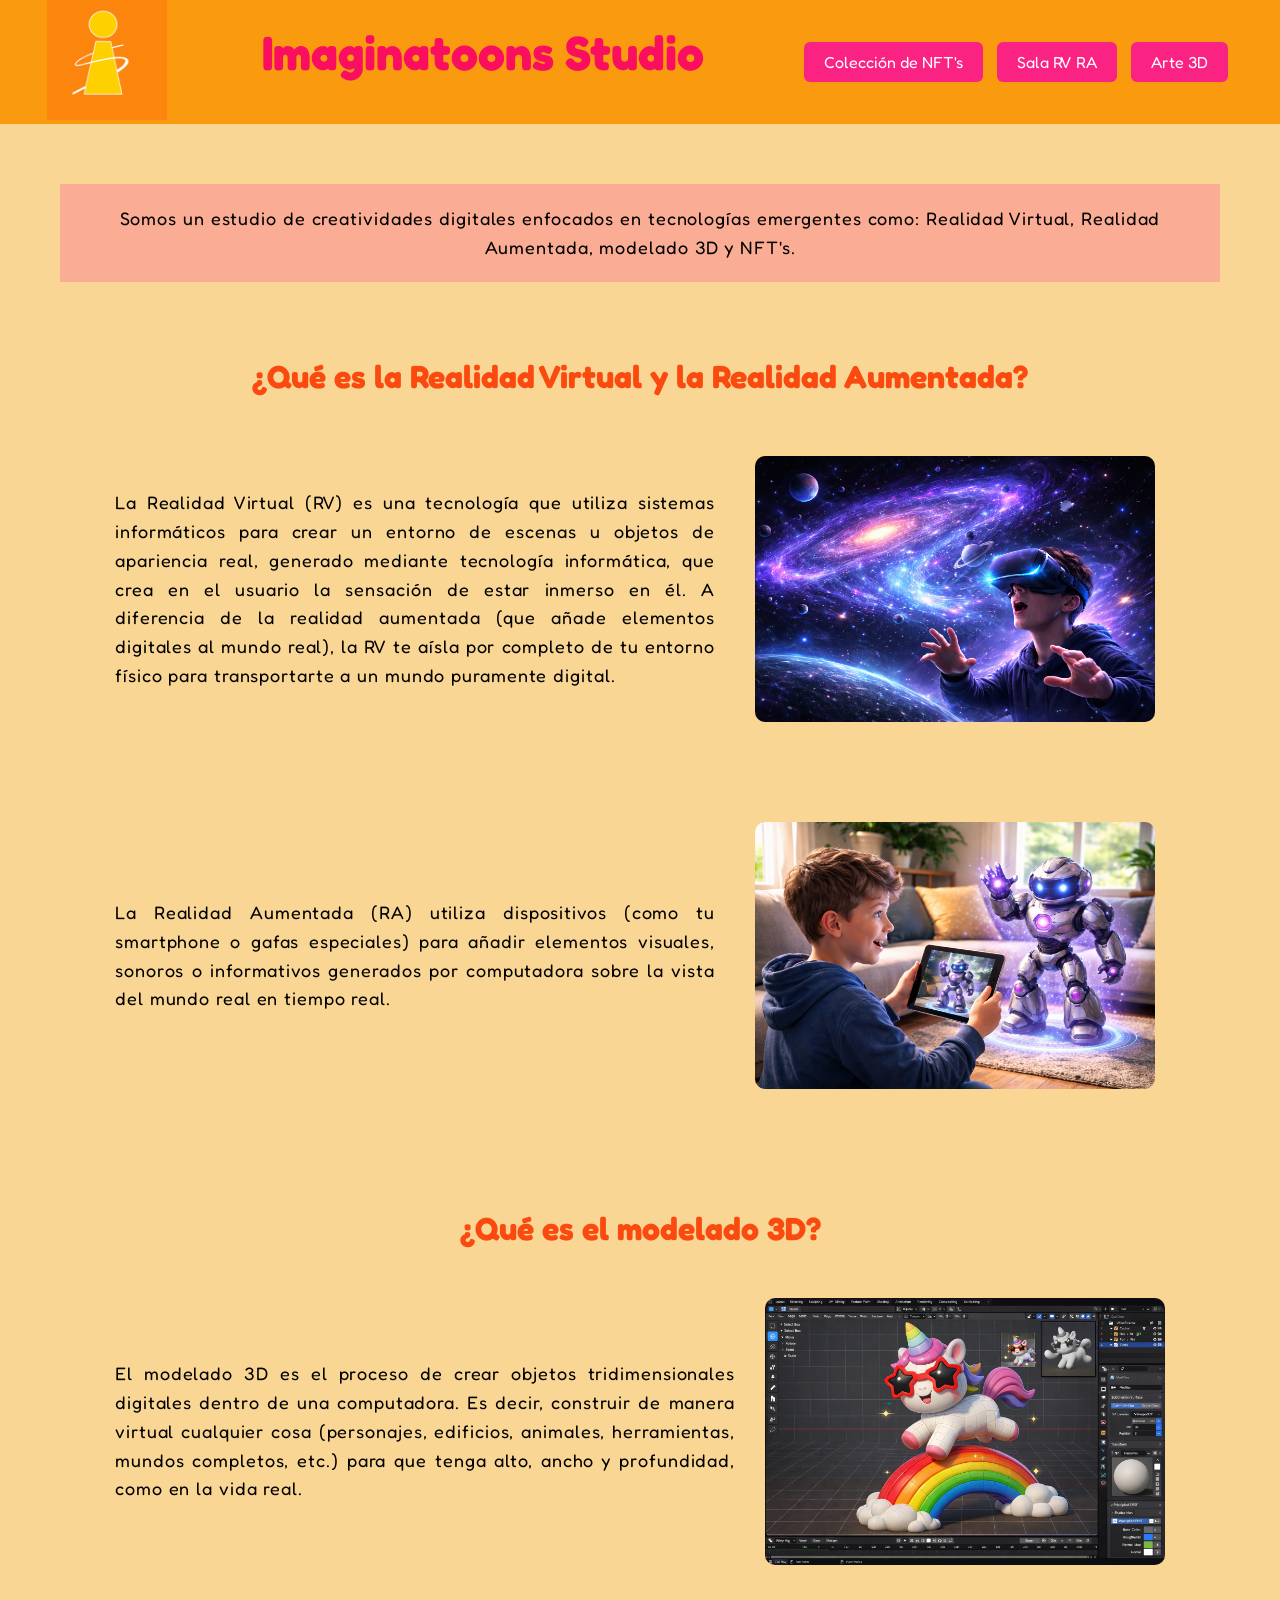
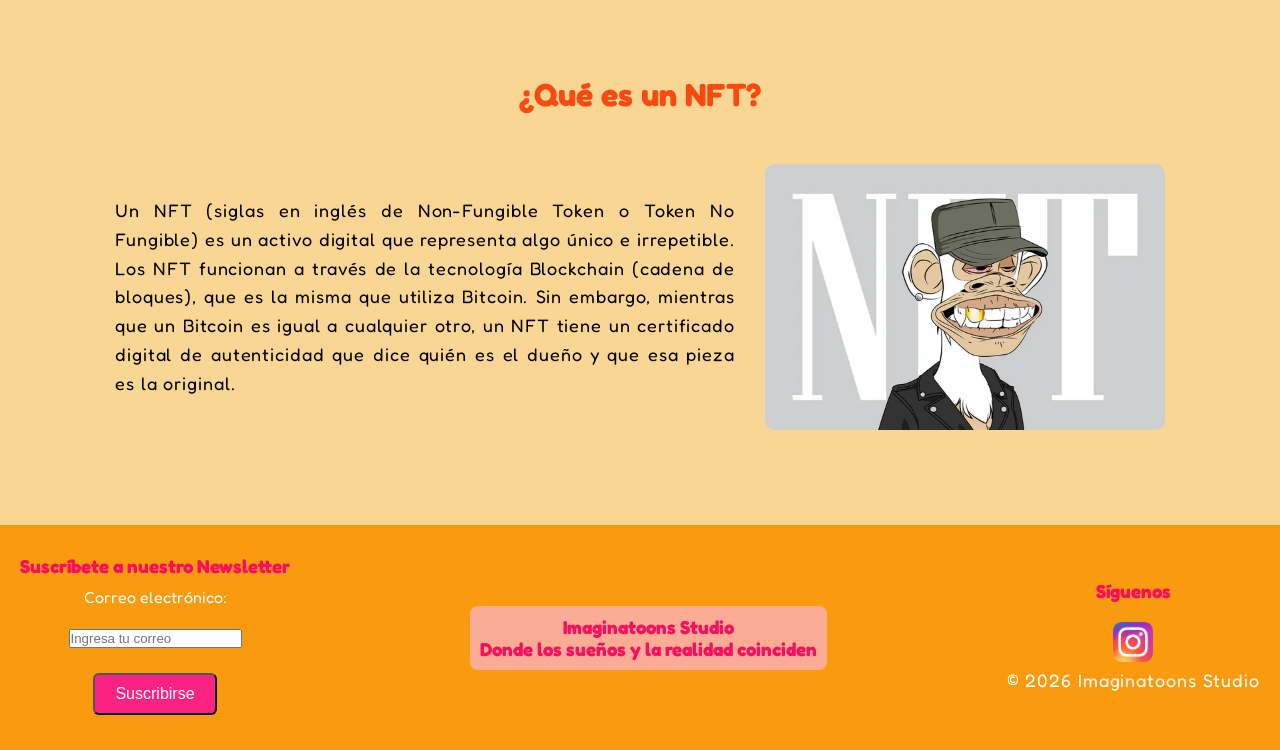
==== commit bc831b4c: "ajuste de margenes pagina principal" ====
--- a/index.html
+++ b/index.html
@@ -34,9 +34,9 @@
             <h2>¿Qué es la Realidad Virtual y la Realidad Aumentada?</h2>
         
             <div class="contenido">
-                <p>La Realidad Virtual (RV) es una tecnología que utiliza sistemas informáticos para crear un entorno de escenas u objetos de apariencia real, <br>
-                generado mediante tecnología informática, que crea en el usuario la sensación de estar inmerso en él. <br>
-                A diferencia de la realidad aumentada (que añade elementos digitales al mundo real), la RV te aísla por completo de tu entorno físico <br>
+                <p>La Realidad Virtual (RV) es una tecnología que utiliza sistemas informáticos para crear un entorno de escenas u objetos de apariencia real,
+                generado mediante tecnología informática, que crea en el usuario la sensación de estar inmerso en él.
+                A diferencia de la realidad aumentada (que añade elementos digitales al mundo real), la RV te aísla por completo de tu entorno físico
                 para transportarte a un mundo puramente digital. 
                 </p>
                 <img class="mge" src="realidadvirtual.png" alt="realidad virtual">
@@ -44,7 +44,7 @@
         
             <div class="contenido">
                 <p>
-                La Realiadad Aumentada (RA) utiliza dispositivos (como tu smartphone o gafas especiales) <br>
+                La Realidad Aumentada (RA) utiliza dispositivos (como tu smartphone o gafas especiales)
                 para añadir elementos visuales, sonoros o informativos generados por computadora sobre la vista del mundo real en tiempo real.
                 </p>
                 <img class="mge" src="realidad aumentada.png" alt="realidad aumentada">
@@ -57,8 +57,8 @@
 
             <div class="contenido">
                 <p>
-                El modelado 3D es el proceso de crear objetos tridimensionales digitales dentro de una computadora.<br>
-                Es decir, construir de manera virtual cualquier cosa (personajes, edificios, animales, herramientas, mundos completos, etc.) <br>
+                El modelado 3D es el proceso de crear objetos tridimensionales digitales dentro de una computadora.
+                Es decir, construir de manera virtual cualquier cosa (personajes, edificios, animales, herramientas, mundos completos, etc.)
                 para que tenga alto, ancho y profundidad, como en la vida real.
                 </p>
                 <img src="unicornio.png" alt="unicornio3D">
@@ -70,10 +70,10 @@
         
             <div class="contenido">
                 <p>
-                Un NFT (siglas en inglés de Non-Fungible Token o Token No Fungible) es un activo digital <br>
-                que representa algo único e irrepetible. <br>
-                Los NFT funcionan a través de la tecnología Blockchain (cadena de bloques), que es la misma que utiliza Bitcoin. <br>
-                Sin embargo, mientras que un Bitcoin es igual a cualquier otro, un NFT tiene un certificado digital de autenticidad <br>
+                Un NFT (siglas en inglés de Non-Fungible Token o Token No Fungible) es un activo digital
+                que representa algo único e irrepetible.<br>
+                Los NFT funcionan a través de la tecnología Blockchain (cadena de bloques), que es la misma que utiliza Bitcoin.
+                Sin embargo, mientras que un Bitcoin es igual a cualquier otro, un NFT tiene un certificado digital de autenticidad
                 que dice quién es el dueño y que esa pieza es la original.
                 </p>
                 <img src="boredape.jpg" alt="nft">
--- a/styles.css
+++ b/styles.css
@@ -79,6 +79,10 @@
   align-items:center;
   gap:30px;
   flex-wrap:wrap;
+  border: 10px;
+  padding: 30px 50px;
+  margin: 20px;
+  text-align: justify;
 }
 
 .contenido img{
